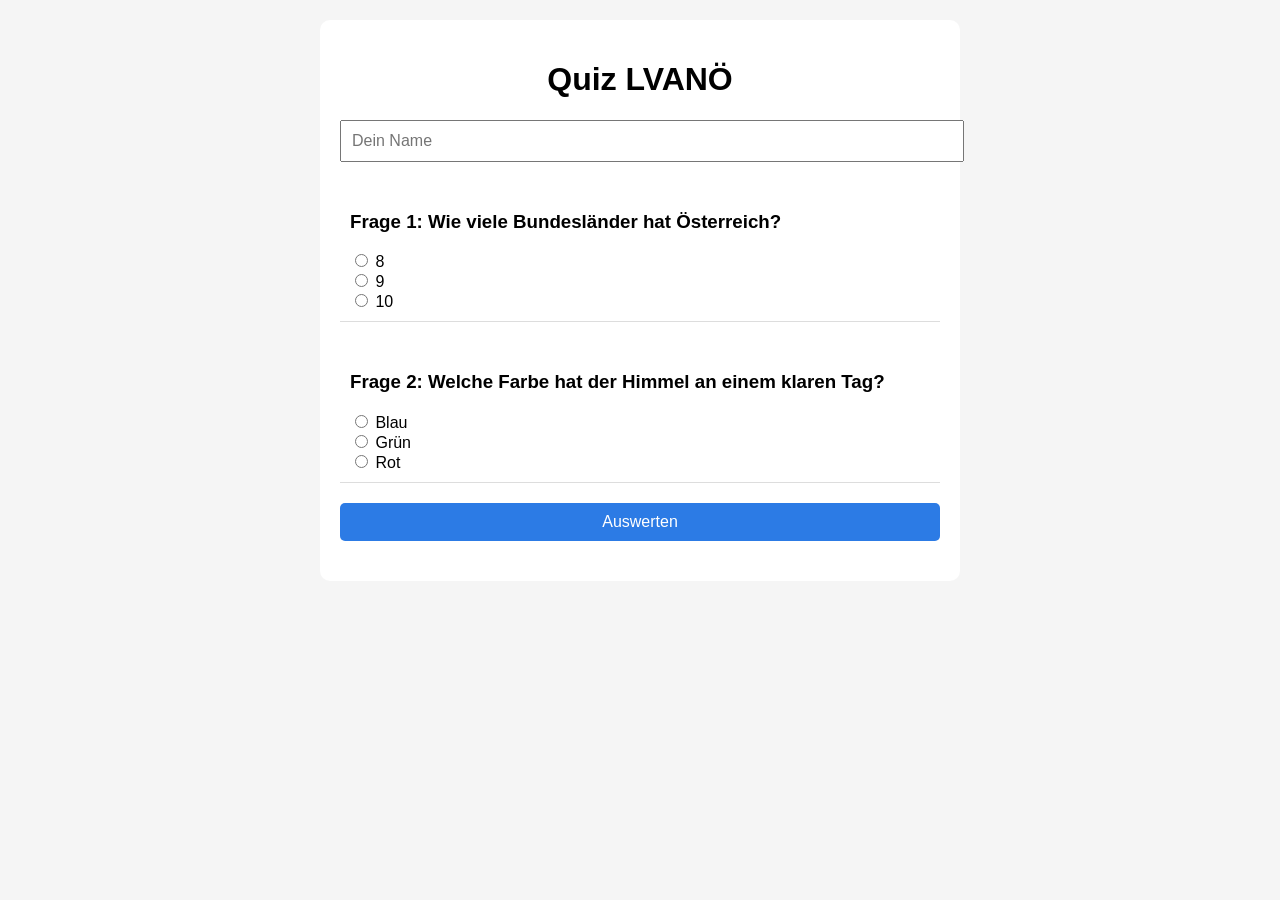
==== index.html @ 17772b43 "first quiz version" ====
<!DOCTYPE html>
<html lang="de">
<head>
<meta charset="UTF-8">
<meta name="viewport" content="width=device-width, initial-scale=1.0">
<title>Quiz LVANÖ</title>

<style>
body {
    font-family: Arial, sans-serif;
    margin: 20px;
    background-color: #f5f5f5;
}

.container {
    max-width: 600px;
    margin: auto;
    background: white;
    padding: 20px;
    border-radius: 10px;
}

h1 {
    text-align: center;
}

input[type="text"] {
    width: 100%;
    padding: 10px;
    font-size: 16px;
    margin-bottom: 20px;
}

.question {
    margin-bottom: 20px;
    padding: 10px;
    border-bottom: 1px solid #ddd;
}

button {
    width: 100%;
    padding: 10px;
    font-size: 16px;
    background-color: #2c7be5;
    color: white;
    border: none;
    border-radius: 5px;
}

#result {
    text-align: center;
    font-size: 20px;
    margin-top: 20px;
}
</style>

</head>

<body>

<div class="container">

<h1>Quiz LVANÖ</h1>

<!-- NEU: Name -->
<input type="text" id="username" placeholder="Dein Name">

<form id="quizForm">

<div class="question">
<h3>Frage 1: Wie viele Bundesländer hat Österreich?</h3>
<label><input type="radio" name="q1" value="8"> 8</label><br>
<label><input type="radio" name="q1" value="9"> 9</label><br>
<label><input type="radio" name="q1" value="10"> 10</label><br>
</div>

<div class="question">
<h3>Frage 2: Welche Farbe hat der Himmel an einem klaren Tag?</h3>
<label><input type="radio" name="q2" value="blau"> Blau</label><br>
<label><input type="radio" name="q2" value="grün"> Grün</label><br>
<label><input type="radio" name="q2" value="rot"> Rot</label><br>
</div>

<button type="button" onclick="checkAnswers()">Auswerten</button>

</form>

<h2 id="result"></h2>

</div>

<script>

function checkAnswers() {

    const name = document.getElementById("username").value;

    if (name === "") {
        alert("Bitte Namen eingeben!");
        return;
    }

    let score = 0;

    const q1 = document.querySelector('input[name="q1"]:checked');
    if (q1 && q1.value === "9") score++;

    const q2 = document.querySelector('input[name="q2"]:checked');
    if (q2 && q2.value === "blau") score++;

    document.getElementById("result").innerText =
        name + ", du hast " + score + " von 2 Punkten erreicht!";
}

</script>

</body>
</html>
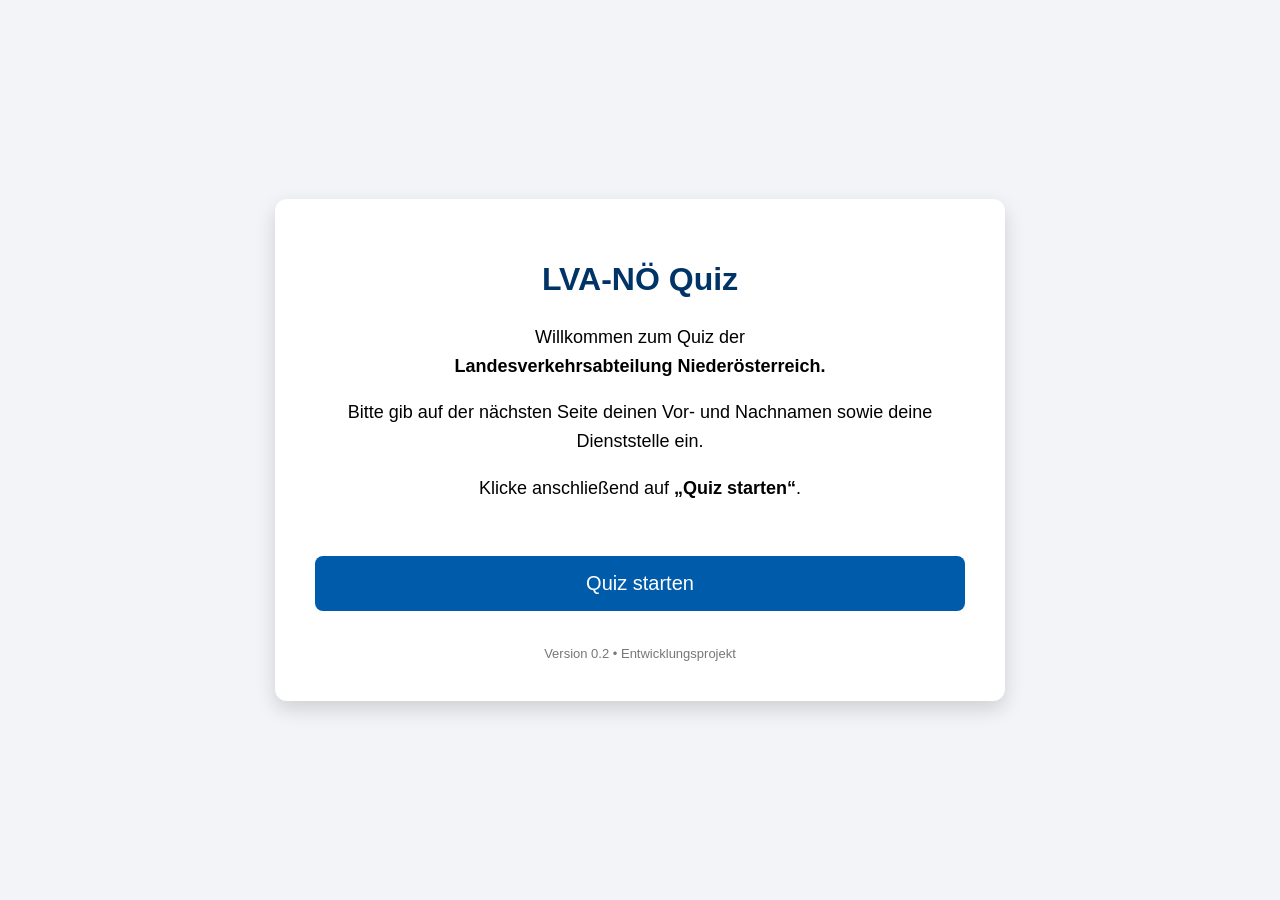
==== commit d1bf45c6: "Version 0.3 Teilnehmer Anmeldung" ====
--- a/index.html
+++ b/index.html
@@ -1,58 +1,64 @@
 <!DOCTYPE html>
 <html lang="de">
+
 <head>
-<meta charset="UTF-8">
-<meta name="viewport" content="width=device-width, initial-scale=1.0">
-<title>Quiz LVANÖ</title>
+    <meta charset="UTF-8">
+    <meta name="viewport" content="width=device-width, initial-scale=1.0">
+    <title>LVA-NÖ Quiz</title>
 
-<style>
-body {
-    font-family: Arial, sans-serif;
-    margin: 20px;
-    background-color: #f5f5f5;
-}
+    <style>
+        body {
+            font-family: Arial, Helvetica, sans-serif;
+            background: #f2f4f7;
+            margin: 0;
+            display: flex;
+            justify-content: center;
+            align-items: center;
+            height: 100vh;
+        }
 
-.container {
-    max-width: 600px;
-    margin: auto;
-    background: white;
-    padding: 20px;
-    border-radius: 10px;
-}
+        .container {
+            background: white;
+            width: 90%;
+            max-width: 650px;
+            padding: 40px;
+            border-radius: 12px;
+            box-shadow: 0 8px 20px rgba(0,0,0,0.15);
+            text-align: center;
+        }
 
-h1 {
-    text-align: center;
-}
+        h1 {
+            color: #003366;
+            margin-bottom: 25px;
+        }
 
-input[type="text"] {
-    width: 100%;
-    padding: 10px;
-    font-size: 16px;
-    margin-bottom: 20px;
-}
+        p {
+            font-size: 18px;
+            line-height: 1.6;
+        }
 
-.question {
-    margin-bottom: 20px;
-    padding: 10px;
-    border-bottom: 1px solid #ddd;
-}
+        button {
+            margin-top: 35px;
+            width: 100%;
+            padding: 16px;
+            font-size: 20px;
+            background: #005baa;
+            color: white;
+            border: none;
+            border-radius: 8px;
+            cursor: pointer;
+        }
 
-button {
-    width: 100%;
-    padding: 10px;
-    font-size: 16px;
-    background-color: #2c7be5;
-    color: white;
-    border: none;
-    border-radius: 5px;
-}
+        button:hover {
+            background: #004080;
+        }
 
-#result {
-    text-align: center;
-    font-size: 20px;
-    margin-top: 20px;
-}
-</style>
+        .version {
+            margin-top: 35px;
+            font-size: 13px;
+            color: #777;
+        }
+    </style>
 
 </head>
 
@@ -60,59 +66,32 @@
 
 <div class="container">
 
-<h1>Quiz LVANÖ</h1>
+    <h1>LVA-NÖ Quiz</h1>
 
-<!-- NEU: Name -->
-<input type="text" id="username" placeholder="Dein Name">
+    <p>
+        Willkommen zum Quiz der<br>
+        <strong>Landesverkehrsabteilung Niederösterreich.</strong>
+    </p>
 
-<form id="quizForm">
+    <p>
+        Bitte gib auf der nächsten Seite deinen Vor- und Nachnamen
+        sowie deine Dienststelle ein.
+    </p>
 
-<div class="question">
-<h3>Frage 1: Wie viele Bundesländer hat Österreich?</h3>
-<label><input type="radio" name="q1" value="8"> 8</label><br>
-<label><input type="radio" name="q1" value="9"> 9</label><br>
-<label><input type="radio" name="q1" value="10"> 10</label><br>
-</div>
+    <p>
+        Klicke anschließend auf <strong>„Quiz starten“</strong>.
+    </p>
 
-<div class="question">
-<h3>Frage 2: Welche Farbe hat der Himmel an einem klaren Tag?</h3>
-<label><input type="radio" name="q2" value="blau"> Blau</label><br>
-<label><input type="radio" name="q2" value="grün"> Grün</label><br>
-<label><input type="radio" name="q2" value="rot"> Rot</label><br>
-</div>
+    <button onclick="window.location.href='quiz.html'">
+        Quiz starten
+    </button>
 
-<button type="button" onclick="checkAnswers()">Auswerten</button>
-
-</form>
-
-<h2 id="result"></h2>
+    <div class="version">
+        Version 0.2 • Entwicklungsprojekt
+    </div>
 
 </div>
 
-<script>
+</body>
 
-function checkAnswers() {
-
-    const name = document.getElementById("username").value;
-
-    if (name === "") {
-        alert("Bitte Namen eingeben!");
-        return;
-    }
-
-    let score = 0;
-
-    const q1 = document.querySelector('input[name="q1"]:checked');
-    if (q1 && q1.value === "9") score++;
-
-    const q2 = document.querySelector('input[name="q2"]:checked');
-    if (q2 && q2.value === "blau") score++;
-
-    document.getElementById("result").innerText =
-        name + ", du hast " + score + " von 2 Punkten erreicht!";
-}
-
-</script>
-
-</body>
 </html>
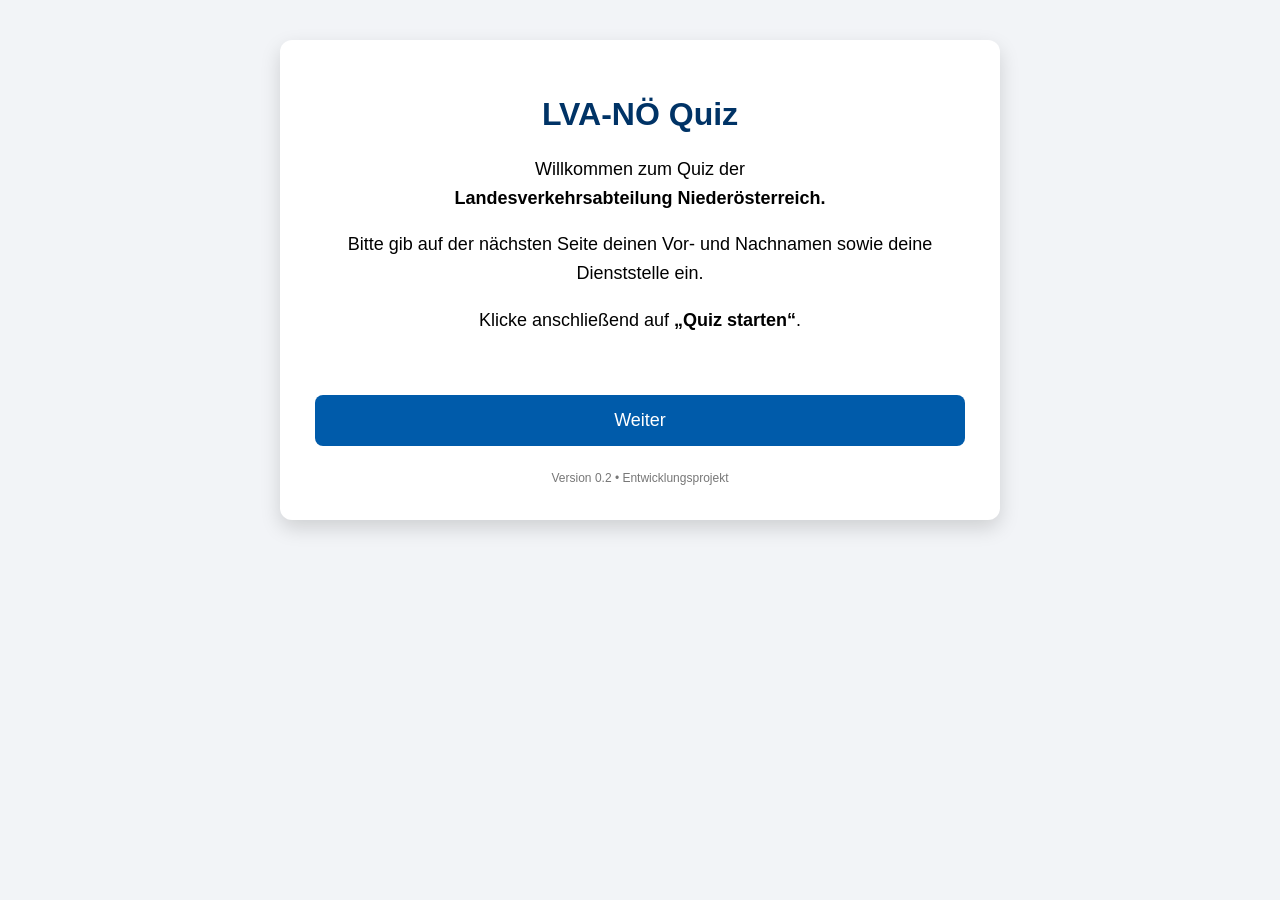
==== commit e45b7fb5: "Version 0.4 neues Quiz Grundgeruest" ====
--- a/index.html
+++ b/index.html
@@ -6,59 +6,7 @@
     <meta name="viewport" content="width=device-width, initial-scale=1.0">
     <title>LVA-NÖ Quiz</title>
 
-    <style>
-        body {
-            font-family: Arial, Helvetica, sans-serif;
-            background: #f2f4f7;
-            margin: 0;
-            display: flex;
-            justify-content: center;
-            align-items: center;
-            height: 100vh;
-        }
-
-        .container {
-            background: white;
-            width: 90%;
-            max-width: 650px;
-            padding: 40px;
-            border-radius: 12px;
-            box-shadow: 0 8px 20px rgba(0,0,0,0.15);
-            text-align: center;
-        }
-
-        h1 {
-            color: #003366;
-            margin-bottom: 25px;
-        }
-
-        p {
-            font-size: 18px;
-            line-height: 1.6;
-        }
-
-        button {
-            margin-top: 35px;
-            width: 100%;
-            padding: 16px;
-            font-size: 20px;
-            background: #005baa;
-            color: white;
-            border: none;
-            border-radius: 8px;
-            cursor: pointer;
-        }
-
-        button:hover {
-            background: #004080;
-        }
-
-        .version {
-            margin-top: 35px;
-            font-size: 13px;
-            color: #777;
-        }
-    </style>
+    <link rel="stylesheet" href="css/style.css">
 
 </head>
 
@@ -68,23 +16,27 @@
 
     <h1>LVA-NÖ Quiz</h1>
 
-    <p>
-        Willkommen zum Quiz der<br>
-        <strong>Landesverkehrsabteilung Niederösterreich.</strong>
-    </p>
+<div class="subtitle">
 
-    <p>
-        Bitte gib auf der nächsten Seite deinen Vor- und Nachnamen
-        sowie deine Dienststelle ein.
-    </p>
+<p>
+    Willkommen zum Quiz der<br>
+    <strong>Landesverkehrsabteilung Niederösterreich.</strong>
+</p>
 
-    <p>
-        Klicke anschließend auf <strong>„Quiz starten“</strong>.
-    </p>
+<p>
+    Bitte gib auf der nächsten Seite deinen Vor- und Nachnamen
+    sowie deine Dienststelle ein.
+</p>
 
-    <button onclick="window.location.href='quiz.html'">
-        Quiz starten
-    </button>
+<p>
+    Klicke anschließend auf <strong>„Quiz starten“</strong>.
+</p>
+
+</div>
+
+<button onclick="window.location.href='login.html'">
+    Weiter
+</button>
 
     <div class="version">
         Version 0.2 • Entwicklungsprojekt
--- a/css/style.css
+++ b/css/style.css
@@ -0,0 +1,126 @@
+body {
+    font-family: Arial, Helvetica, sans-serif;
+    background: #f2f4f7;
+    margin: 0;
+}
+
+.container {
+    background: white;
+    width: 90%;
+    max-width: 650px;
+    margin: 40px auto;
+    padding: 35px;
+    border-radius: 12px;
+    box-shadow: 0 8px 20px rgba(0,0,0,0.15);
+}
+
+h1 {
+    text-align: center;
+    color: #003366;
+}
+
+.subtitle {
+    text-align: center;
+    font-size: 18px;
+    line-height: 1.6;
+    margin-bottom: 30px;
+}
+
+label {
+    display: block;
+    margin-top: 15px;
+    font-weight: bold;
+}
+
+input,
+select {
+    width: 100%;
+    padding: 12px;
+    margin-top: 5px;
+    font-size: 16px;
+    border-radius: 6px;
+    border: 1px solid #ccc;
+    box-sizing: border-box;
+}
+
+.checkbox {
+    margin-top: 25px;
+    font-weight: normal;
+}
+
+button {
+    margin-top: 30px;
+    width: 100%;
+    padding: 15px;
+    font-size: 18px;
+    background: #005baa;
+    color: white;
+    border: none;
+    border-radius: 8px;
+    cursor: pointer;
+}
+
+button:hover {
+    background: #004080;
+}
+
+.version {
+    text-align: center;
+    margin-top: 25px;
+    font-size: 12px;
+    color: #777;
+}.quiz-question {
+
+    font-size: 22px;
+    font-weight: bold;
+    margin-bottom: 25px;
+
+}
+
+
+.answer {
+
+    display: block;
+    margin: 8px 0;
+    padding: 12px;
+    background: #f7f7f7;
+    border-radius: 8px;
+    cursor: pointer;
+
+}
+
+
+.answer:hover {
+
+    background: #e8eef5;
+
+}
+
+
+.quiz-info {
+
+    text-align: center;
+    font-size: 16px;
+    margin-bottom: 20px;
+
+}
+
+
+.progress {
+
+    height: 12px;
+    background: #ddd;
+    border-radius: 10px;
+    margin-bottom: 25px;
+
+}
+
+
+.progress-bar {
+
+    height: 100%;
+    width: 35%;
+    background: #005baa;
+    border-radius: 10px;
+
+}
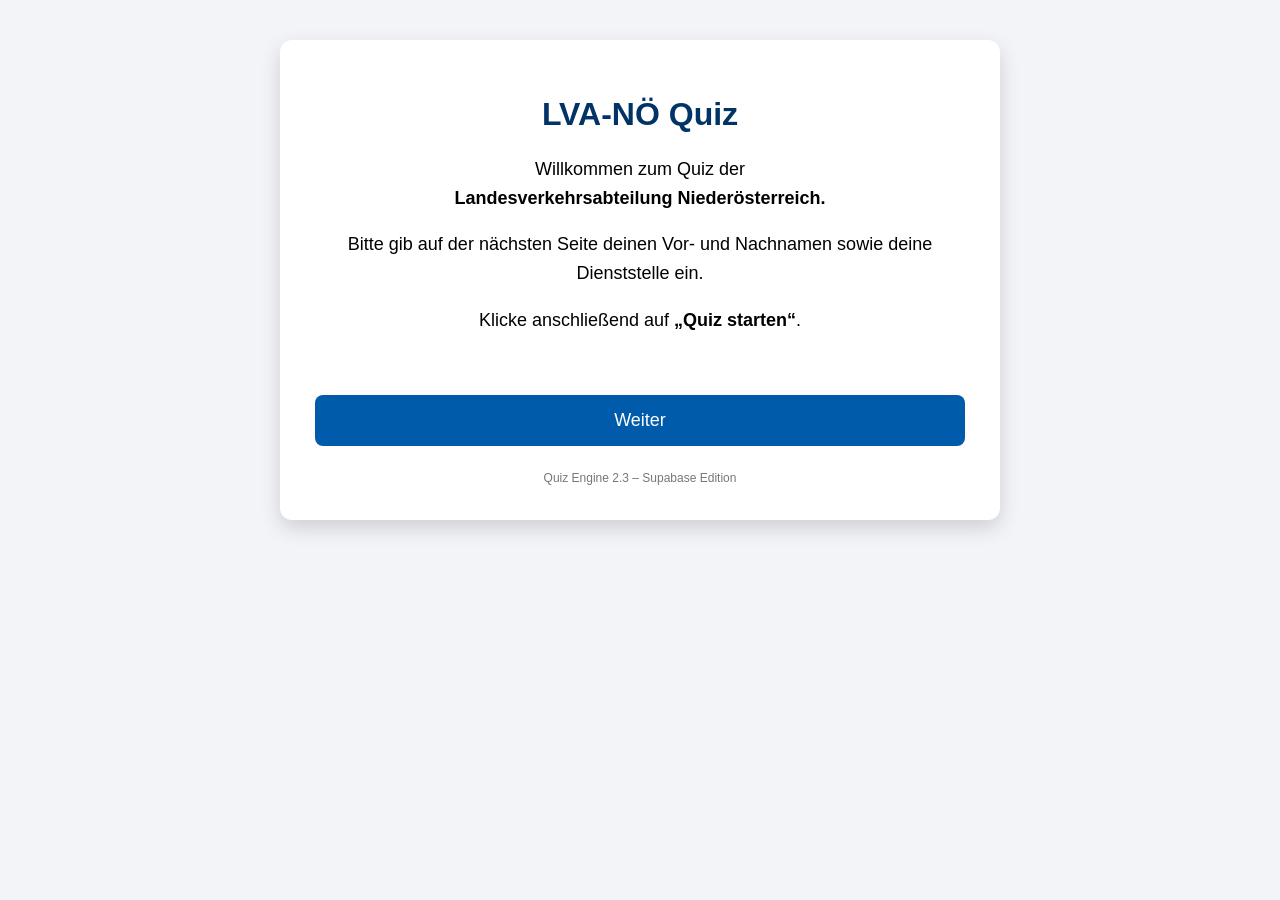
==== commit cea8f9a4: "Versionsnummer aktualisiert" ====
--- a/index.html
+++ b/index.html
@@ -39,7 +39,7 @@
 </button>
 
     <div class="version">
-        Version 0.2 • Entwicklungsprojekt
+        Quiz Engine 2.3 – Supabase Edition
     </div>
 
 </div>
--- a/css/style.css
+++ b/css/style.css
@@ -124,3 +124,37 @@
     border-radius: 10px;
 
 }
+.answer {
+
+    display: block;
+    margin: 10px 0;
+    padding: 14px;
+    background: #f7f7f7;
+    border-radius: 8px;
+    cursor: pointer;
+    border: 2px solid transparent;
+    font-size: 18px;
+
+}
+
+
+.answer:hover {
+
+    background: #e8eef5;
+
+}
+
+
+.answer.selected {
+
+    background: #d9eaf7;
+    border-color: #005baa;
+
+}
+
+.update-hinweis {
+
+    font-size: 12px;
+    color: #777;
+
+}
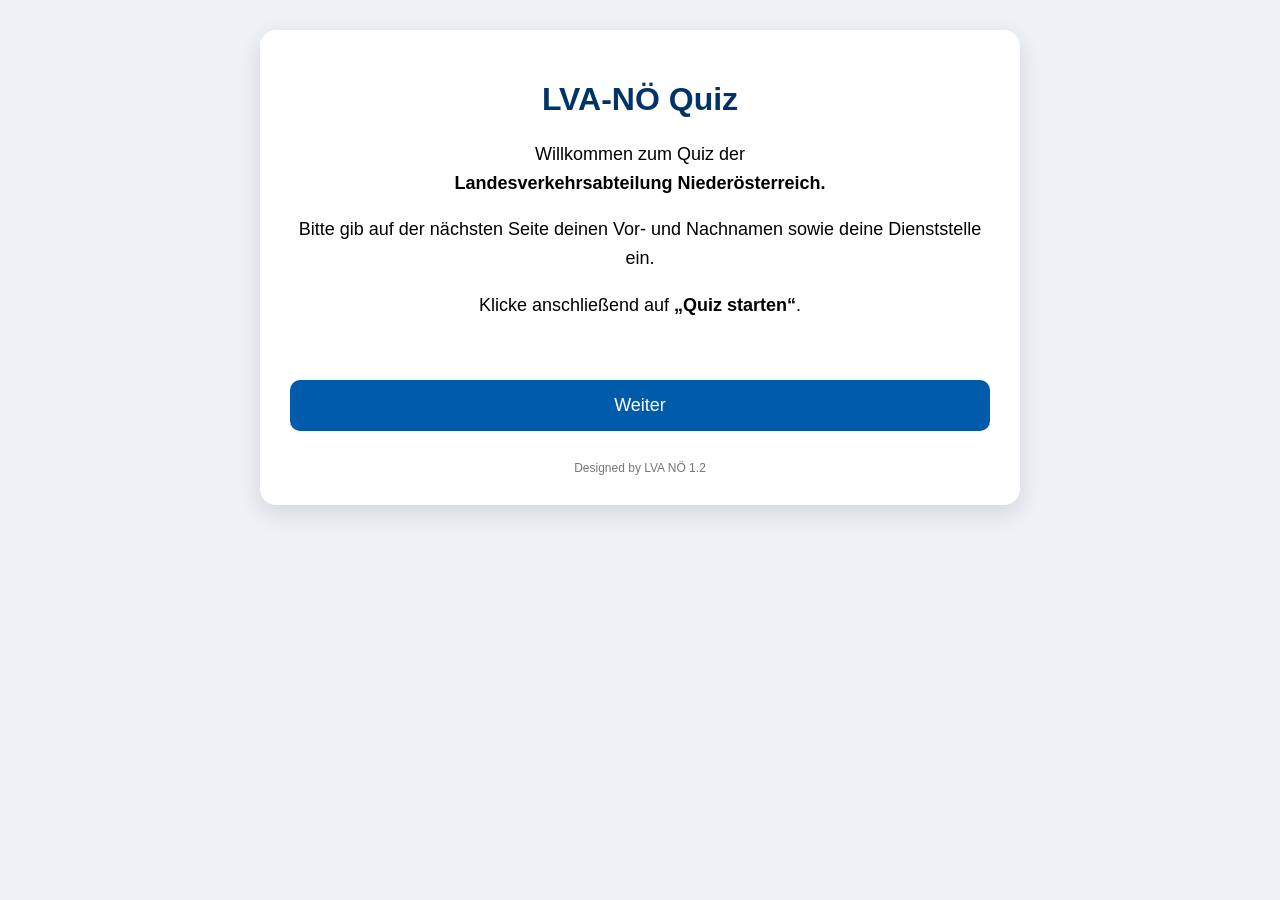
==== commit 99fec5b4: "Version 2.5 Umfrageauswertung und Kommentare verbessert" ====
--- a/index.html
+++ b/index.html
@@ -39,7 +39,7 @@
 </button>
 
     <div class="version">
-        Quiz Engine 2.3 – Supabase Edition
+        Designed by LVA NÖ 1.2
     </div>
 
 </div>
--- a/css/style.css
+++ b/css/style.css
@@ -1,23 +1,37 @@
 body {
     font-family: Arial, Helvetica, sans-serif;
-    background: #f2f4f7;
+    background: #eef2f6;
     margin: 0;
 }
+
 
 .container {
     background: white;
     width: 90%;
-    max-width: 650px;
-    margin: 40px auto;
-    padding: 35px;
-    border-radius: 12px;
-    box-shadow: 0 8px 20px rgba(0,0,0,0.15);
-}
+    max-width: 700px;
+    margin: 30px auto;
+    padding: 30px;
+    border-radius: 16px;
+    box-shadow: 0 8px 25px rgba(0,0,0,0.12);
+}
+
 
 h1 {
     text-align: center;
     color: #003366;
 }
+
+
+h2 {
+    color: #003366;
+    margin-top: 35px;
+}
+
+
+h3 {
+    color: #003366;
+}
+
 
 .subtitle {
     text-align: center;
@@ -25,6 +39,7 @@
     line-height: 1.6;
     margin-bottom: 30px;
 }
+
 
 label {
     display: block;
@@ -32,23 +47,23 @@
     font-weight: bold;
 }
 
+
 input,
 select {
+
     width: 100%;
     padding: 12px;
     margin-top: 5px;
     font-size: 16px;
-    border-radius: 6px;
+    border-radius: 8px;
     border: 1px solid #ccc;
     box-sizing: border-box;
-}
-
-.checkbox {
-    margin-top: 25px;
-    font-weight: normal;
-}
+
+}
+
 
 button {
+
     margin-top: 30px;
     width: 100%;
     padding: 15px;
@@ -56,20 +71,31 @@
     background: #005baa;
     color: white;
     border: none;
-    border-radius: 8px;
+    border-radius: 10px;
     cursor: pointer;
-}
+
+}
+
 
 button:hover {
+
     background: #004080;
-}
+
+}
+
 
 .version {
-    text-align: center;
-    margin-top: 25px;
+
+    text-align: center;
+    margin-top: 30px;
     font-size: 12px;
     color: #777;
-}.quiz-question {
+
+}
+
+
+
+.quiz-question {
 
     font-size: 22px;
     font-weight: bold;
@@ -78,59 +104,14 @@
 }
 
 
-.answer {
-
-    display: block;
-    margin: 8px 0;
-    padding: 12px;
-    background: #f7f7f7;
-    border-radius: 8px;
-    cursor: pointer;
-
-}
-
-
-.answer:hover {
-
-    background: #e8eef5;
-
-}
-
-
-.quiz-info {
-
-    text-align: center;
-    font-size: 16px;
-    margin-bottom: 20px;
-
-}
-
-
-.progress {
-
-    height: 12px;
-    background: #ddd;
-    border-radius: 10px;
-    margin-bottom: 25px;
-
-}
-
-
-.progress-bar {
-
-    height: 100%;
-    width: 35%;
-    background: #005baa;
-    border-radius: 10px;
-
-}
+
 .answer {
 
     display: block;
     margin: 10px 0;
-    padding: 14px;
+    padding: 15px;
     background: #f7f7f7;
-    border-radius: 8px;
+    border-radius: 10px;
     cursor: pointer;
     border: 2px solid transparent;
     font-size: 18px;
@@ -138,11 +119,13 @@
 }
 
 
+
 .answer:hover {
 
     background: #e8eef5;
 
 }
+
 
 
 .answer.selected {
@@ -152,9 +135,218 @@
 
 }
 
+
+
+.quiz-info {
+
+    text-align: center;
+    font-size: 16px;
+    margin-bottom: 20px;
+
+}
+
+
+
+.progress {
+
+    height: 12px;
+    background: #ddd;
+    border-radius: 10px;
+    margin-bottom: 25px;
+
+}
+
+
+
+.progress-bar {
+
+    height: 100%;
+    background: #005baa;
+    border-radius: 10px;
+
+}
+
+
+
 .update-hinweis {
 
     font-size: 12px;
     color: #777;
 
+}
+
+
+
+/* Statistik und Auswertungen */
+
+
+.statBlock {
+
+    background: #f7f9fc;
+    border-left: 5px solid #005baa;
+    padding: 15px;
+    margin: 25px 0;
+    border-radius: 10px;
+
+}
+
+
+
+/* Tabellen */
+
+
+table {
+
+    width: 100%;
+    border-collapse: collapse;
+    margin-top: 20px;
+
+}
+
+
+th {
+
+    background: #003366;
+    color: white;
+    padding: 12px;
+
+}
+
+
+td {
+
+    padding: 10px;
+    border-bottom: 1px solid #ddd;
+    text-align: center;
+
+}
+
+
+
+.platz1 {
+
+    background: #fff3b0;
+
+}
+
+
+.platz2 {
+
+    background: #eeeeee;
+
+}
+
+
+.platz3 {
+
+    background: #f8dcc5;
+
+}
+
+
+
+@media(max-width:600px) {
+
+
+    .container {
+
+        width: 94%;
+        padding: 20px;
+
+    }
+
+
+    h1 {
+
+        font-size: 26px;
+
+    }
+
+
+    table {
+
+        font-size: 14px;
+
+    }
+
+
+    
+}
+
+.antwortZeile {
+
+    display: grid;
+    grid-template-columns: 250px 40px;
+    gap: 10px;
+    padding: 5px 0;
+    border-bottom: 1px solid #ececec;
+
+}
+
+.statKacheln {
+
+    display: grid;
+    grid-template-columns: repeat(2, 1fr);
+    gap: 15px;
+    margin-top: 25px;
+
+}
+
+
+.statKachel {
+
+    background: #f7f9fc;
+    border-left: 5px solid #005baa;
+    padding: 18px;
+    border-radius: 12px;
+    text-align: center;
+
+}
+
+
+.statTitel {
+
+    font-size: 15px;
+    color: #555;
+    margin-bottom: 10px;
+
+}
+
+
+.statWert {
+
+    font-size: 28px;
+    font-weight: bold;
+    color: #003366;
+
+}
+
+
+@media(max-width:600px) {
+
+    .statKacheln {
+
+        grid-template-columns: 1fr;
+
+    }
+
+}
+
+.umfrageSterne {
+    display: flex;
+    flex-wrap: wrap;
+    gap: 8px;
+    margin-top: 15px;
+}
+
+.umfrageSterne button {
+    width: auto;
+    margin-top: 0;
+    padding: 10px 14px;
+    font-size: 18px;
+}
+
+.umfrageSterne button:disabled {
+    opacity: 0.5;
+    cursor: default;
 }
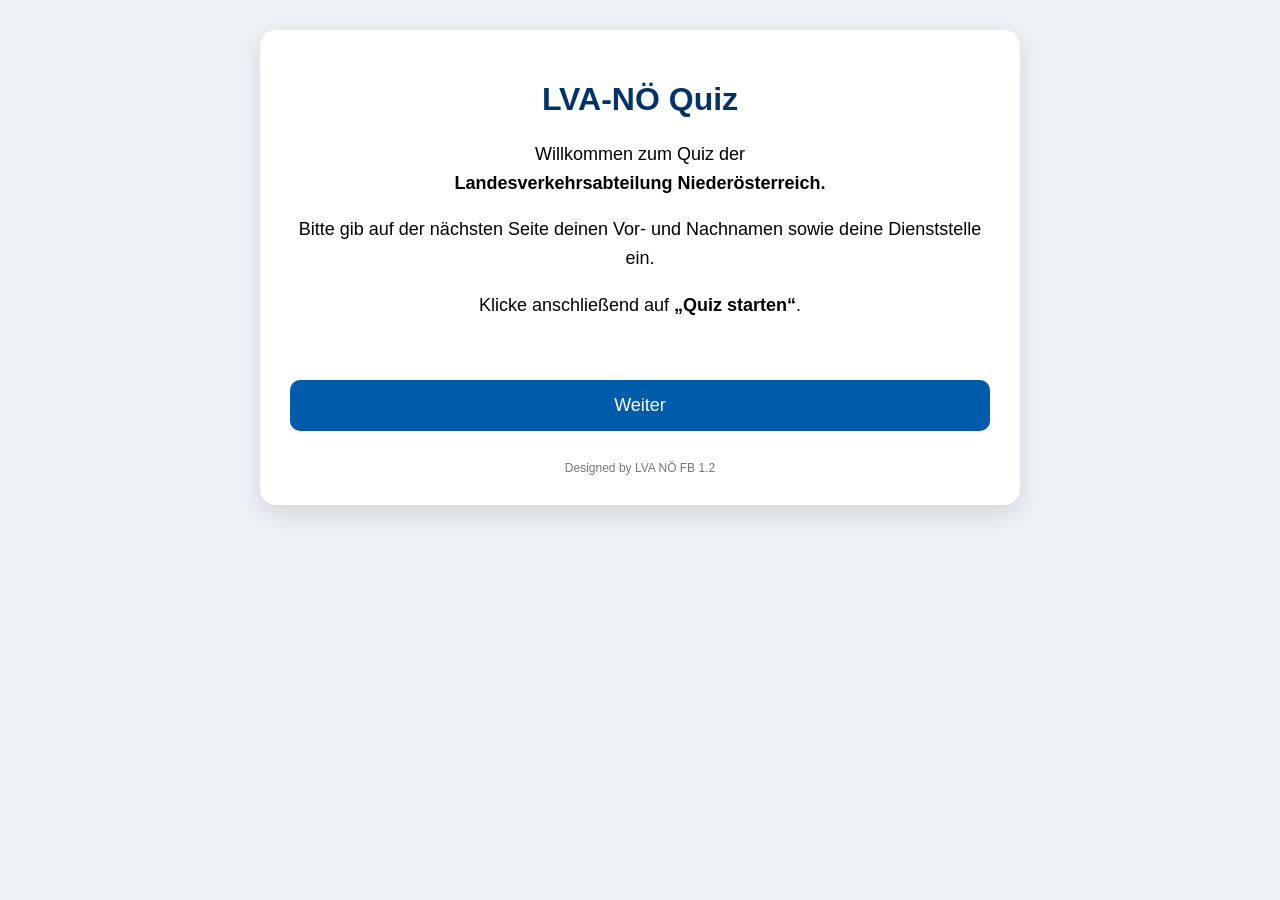
==== commit 9183033f: "Version 2.5 Umfrageauswertung und Kommentare verbessert" ====
--- a/index.html
+++ b/index.html
@@ -39,7 +39,7 @@
 </button>
 
     <div class="version">
-        Designed by LVA NÖ 1.2
+        Designed by LVA NÖ FB 1.2
     </div>
 
 </div>
